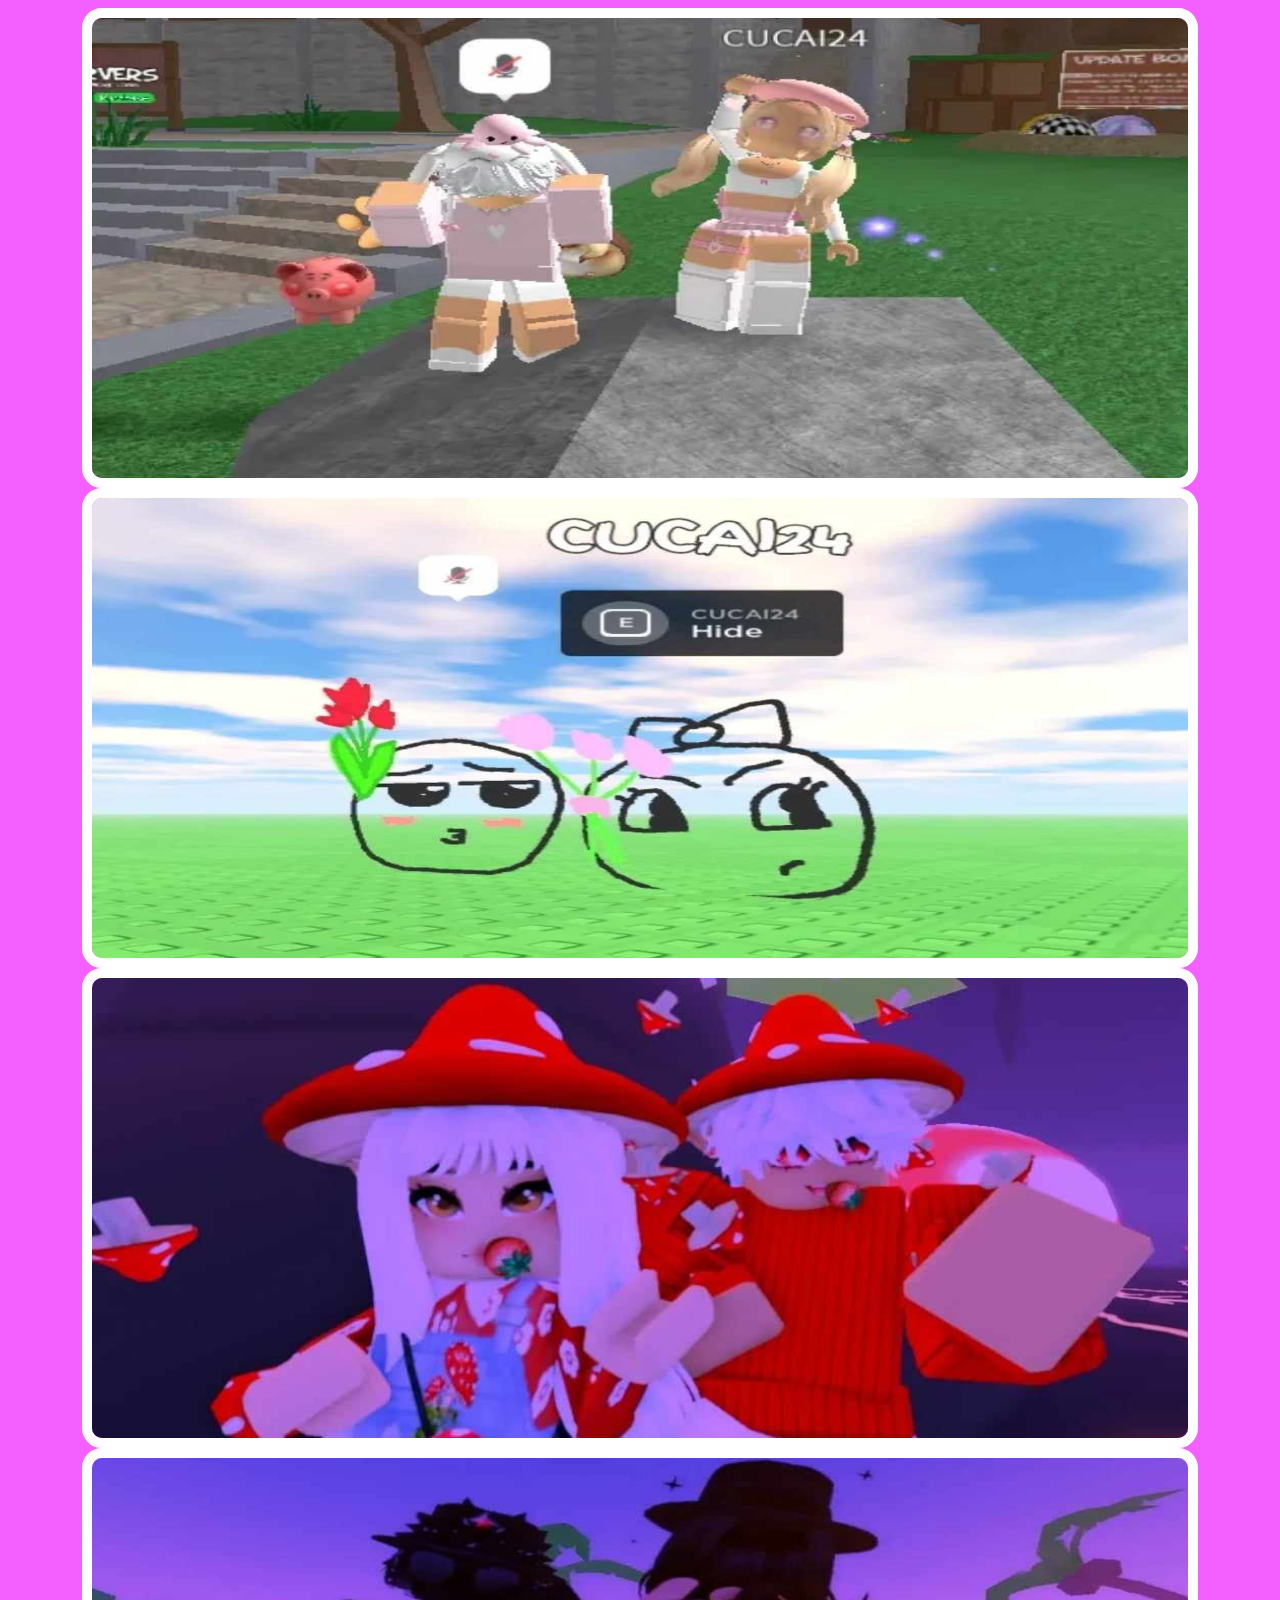
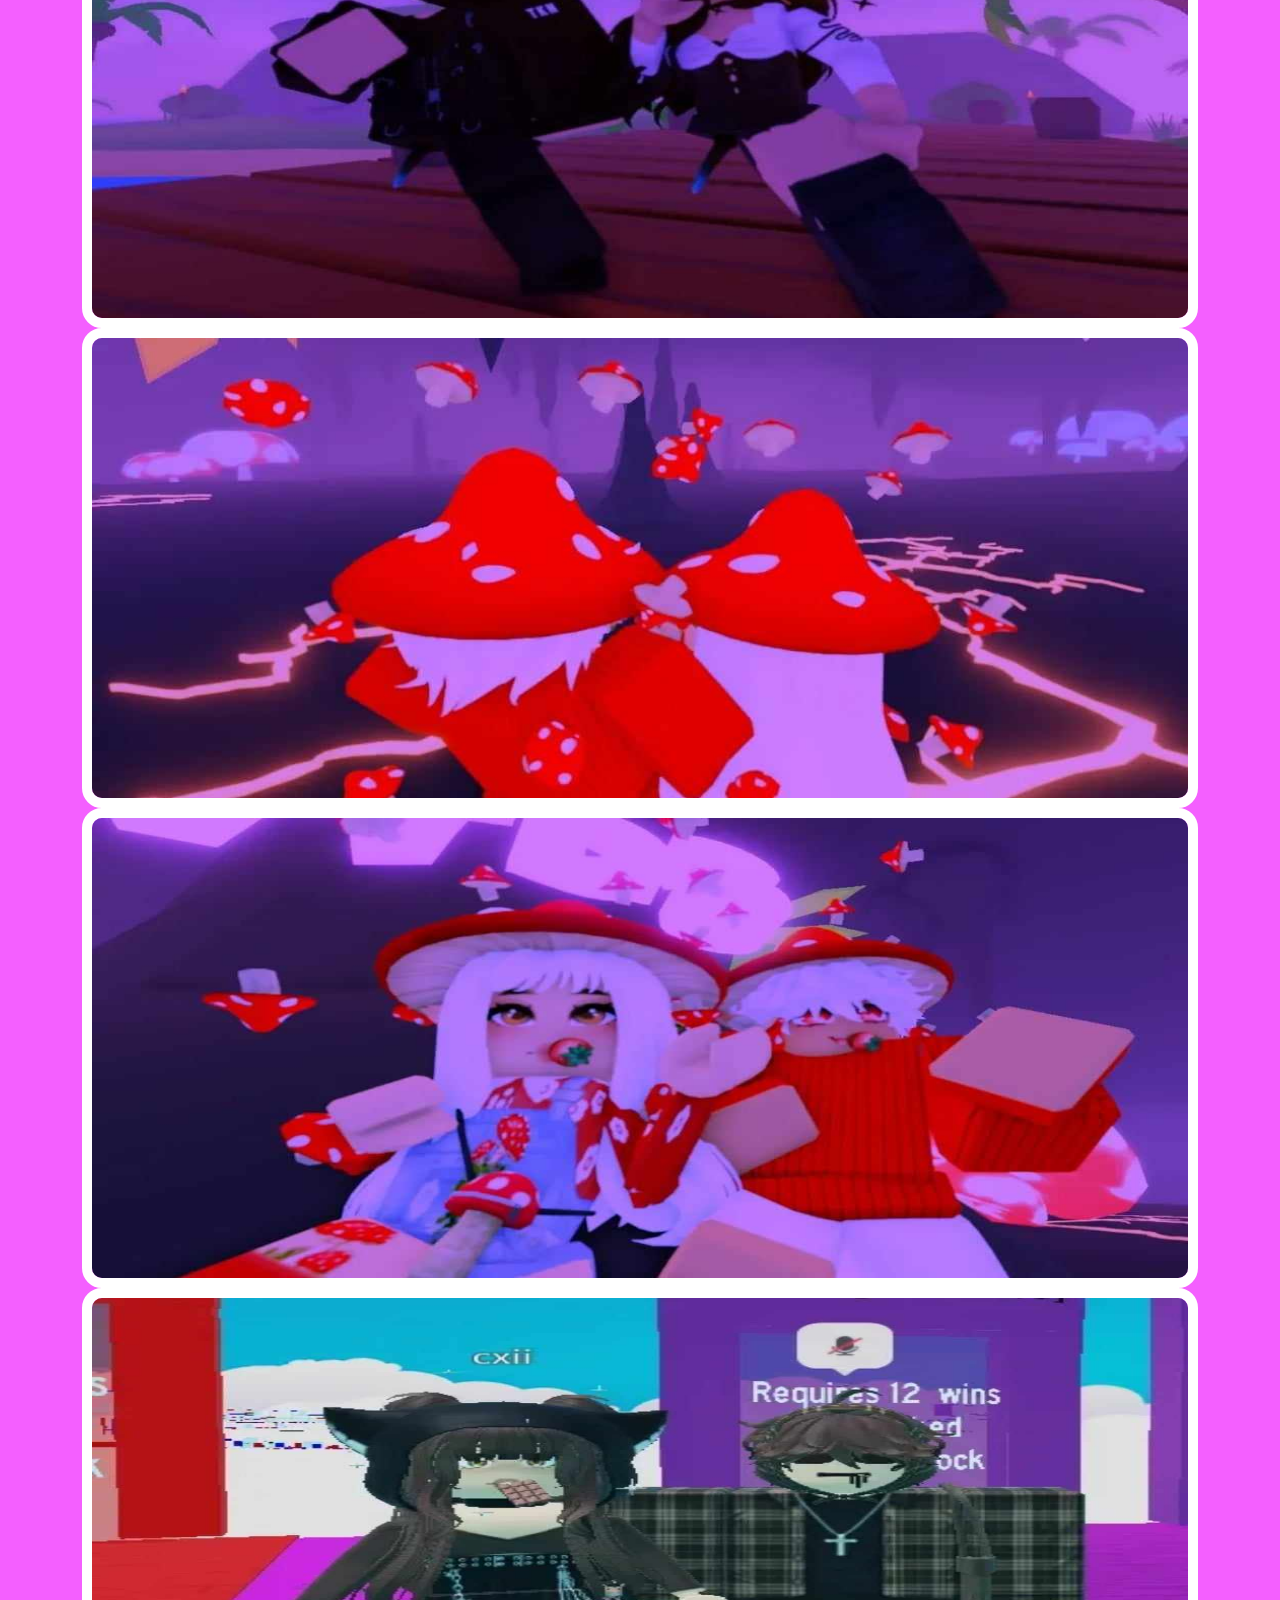
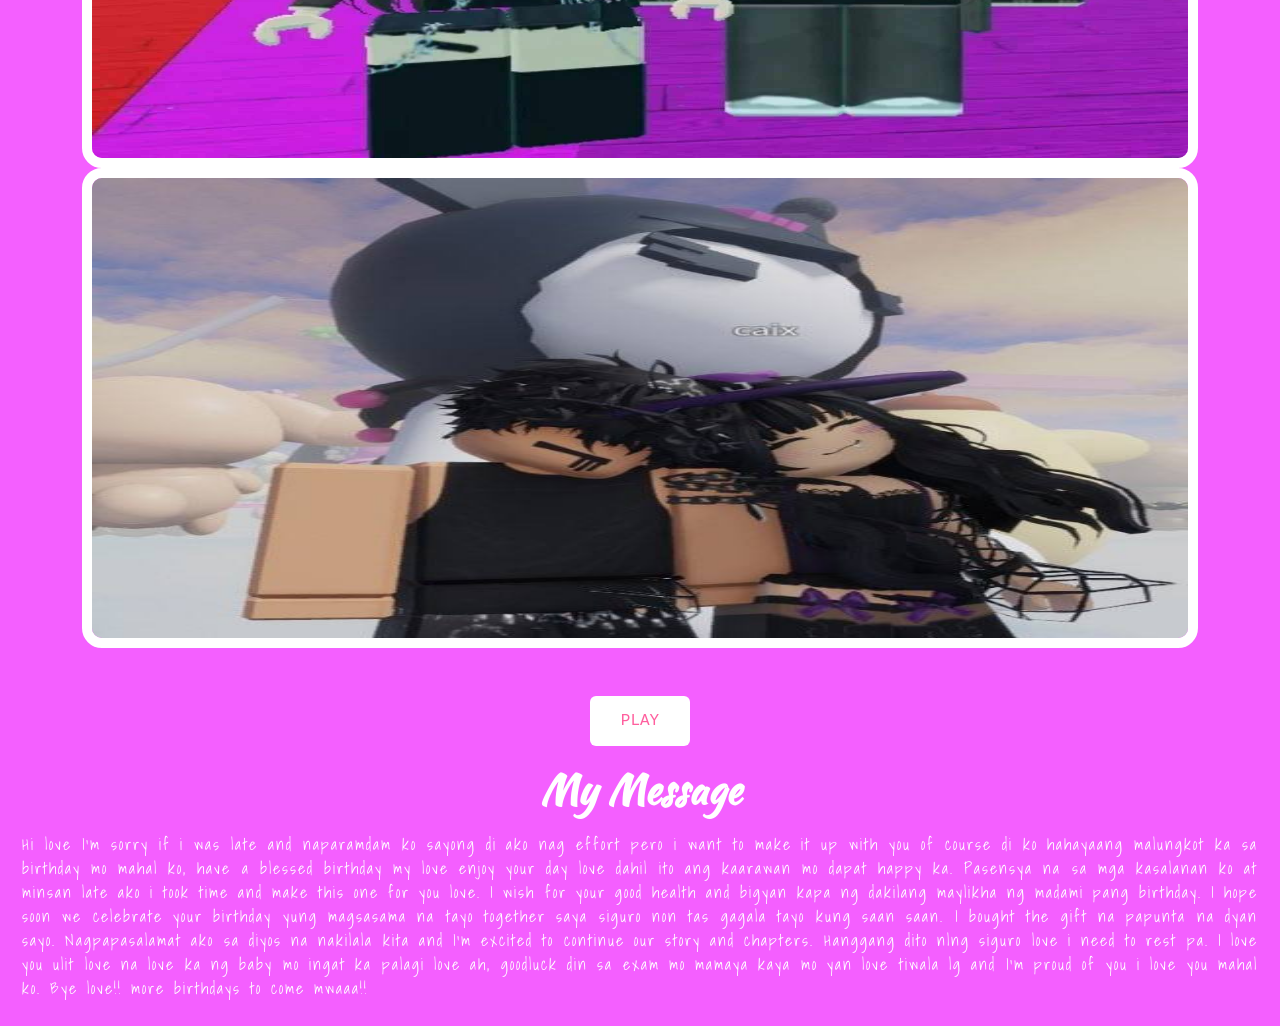
==== letter.html @ efd65d9f "e" ====
<!DOCTYPE html>
<html lang="en">
<head>
    <meta charset="UTF-8">
    <meta http-equiv="X-UA-Compatible" content="IE=edge">
    <meta name="viewport" content="width=device-width, initial-scale=1.0">
    <link href="https://cdn.jsdelivr.net/npm/bootstrap@5.0.2/dist/css/bootstrap.min.css" rel="stylesheet" integrity="sha384-EVSTQN3/azprG1Anm3QDgpJLIm9Nao0Yz1ztcQTwFspd3yD65VohhpuuCOmLASjC" crossorigin="anonymous">
    <link rel="stylesheet" href="https://cdn.jsdelivr.net/npm/bootstrap-icons@1.10.3/font/bootstrap-icons.css">
    <link rel="preconnect" href="https://fonts.googleapis.com">
    <link rel="preconnect" href="https://fonts.gstatic.com" crossorigin>
    <link href="https://fonts.googleapis.com/css2?family=Shadows+Into+Light&display=swap" rel="stylesheet">
    <link rel="preconnect" href="https://fonts.googleapis.com">
    <link rel="preconnect" href="https://fonts.googleapis.com">
    <link rel="preconnect" href="https://fonts.gstatic.com" crossorigin>
    <link href="https://fonts.googleapis.com/css2?family=Kaushan+Script&display=swap" rel="stylesheet">
    <style>
        @import url('https://fonts.googleapis.com/css2?family=Shadows+Into+Light&display=swap');
       
        html,body {
            margin: 0;
            padding: 0;
            background-color: #f45fff;
            color: white;
        }

        img {
            animation: bounce 1s;
            width: 100%;
            height: 30em;
            border-radius: 20px;
            border: 10px solid white;
        }

        #title {
            font-family: 'Kaushan Script', cursive;
            text-align: center;
            font-size: 40px;
            font-weight: bold;
            animation: fade 2s infinite;
        }

        p {
            font-family: 'Shadows Into Light', cursive;
            text-align: justify;
            letter-spacing: 2px;
            padding: 10px;
            font-size: 12pt;
            animation: fade 2s;
        }

        b {
            font-size: 20pt;
        }

        .footer {
            margin-top: 100px;
            width: 100%;
            display: flex;
            flex-direction: column;
            align-items: center;
            justify-content: center;

        }
        .footer h1 {
            color: white;
            letter-spacing: 2px;
            font-size: 10pt;
            order: 1;
            margin: 0;
            padding: 0;
        }

        .footer p {
            color: white;
            font-size: 10pt;
            font-family: monospace;
            order: 2;
        }
        .audio {
            width: 100%;
            display: flex;
            align-items: center;
            justify-content: center;
            flex-direction: column;
        }

        .btn {
            background-color: white;
            font-family: monospace;
            color: #FF5F9E;
            width: 100px;
            height: 50px;
            margin-bottom: 20px;
        }

        .btn:hover {
            transform: scale(110%);
            
        }

        @keyframes fade {
            0% {
                opacity: 1;
            }
            50% {
                opacity: 0.1;
            }
            100% {
                opacity: 1;
            }
        }

        @keyframes bounce {
            0%, 20%, 50%, 80%, 100% {transform: translateY(0);} 
            40% {transform: translateY(-30px);} 
            60% {transform: translateY(-15px);}
        }
    </style>
   
    <title>LETTER FOR MY BABY GLACE</title>

</head>
<body>
    <section class="container-fluid mb-5">
        <div class="row-fluid mt-2">
            <div class="col align-self-center">
                <div id="myCarousel" class="carousel slide" data-bs-ride="carousel">
                    <div class="carousel-inner">
                        <div class="carousel-item active">
                            <div class="container">
                                <img src="pic1.jpg" alt="">
                            </div>
                            <div class="container">
                                <img src="pic2.jpg" alt="">
                            </div>
                            <div class="container">
                                <img src="pic3.jpg" alt="">
                            </div>
                            <div class="container">
                                <img src="pic4.jpg" alt="">
                            </div>
                            <div class="container">
                                <img src="pic5.jpg" alt="">
                            </div>
                            <div class="container">
                                <img src="pic6.jpg" alt="">
                            </div>
                            <div class="container">
                                <img src="pic7.jpg" alt="">
                            </div>
                            <div class="container">
                                <img src="pic8.jpg" alt="">
                            </div>
                            
                        </div>
                        <!-- Add other carousel items here similarly -->
                    </div>
                </div>
            </div>
        </div>
    </section>

    <section class="container-fluid">
        <div class="row-fluid">
            <div class="audio">
                <audio id="mp" src="song.mp3" autoplay loop></audio>
                <button class="btn" onclick="play()">PLAY</button>
            </div>
            <div class="col-sm">
                <h1 id="title">My Message</h1>
                <p>Hi love I'm sorry if i was late and naparamdam ko sayong di ako nag effort pero i want to make it up with you of course di ko hahayaang malungkot ka sa birthday mo mahal ko, have a blessed birthday my love enjoy your day love dahil ito ang kaarawan mo dapat happy ka. Pasensya na sa mga kasalanan ko at minsan late ako i took time and make this one for you  love. I wish for your good health and bigyan kapa ng dakilang maylikha ng madami pang birthday. I hope soon we celebrate your birthday yung magsasama na tayo together saya siguro non tas gagala tayo kung saan saan. I bought the gift na papunta na dyan sayo. Nagpapasalamat ako sa diyos na nakilala kita and I'm excited to continue our story and chapters.  Hanggang dito nlng siguro love i need to rest pa. I love you ulit love na love ka ng baby mo ingat ka palagi love ah, goodluck din sa exam mo mamaya kaya mo yan love tiwala lg and I'm proud of you i love you mahal ko. Bye love!! more birthdays to come mwaaa!!</p>
            </div>
        </div>
    </section>

    <script>
        function play(){
            let audio = document.getElementById("mp");
            audio.play();
        }
    </script>

    <script src="https://cdn.jsdelivr.net/npm/bootstrap@5.0.2/dist/js/bootstrap.bundle.min.js" integrity="sha384-MrcW6ZMFYlzcLA8Nl+NtUVF0sA7MsXsP1UyJoMp4YLEuNSfAP+JcXn/tWtIaxVXM" crossorigin="anonymous"></script>
</body>
</html>
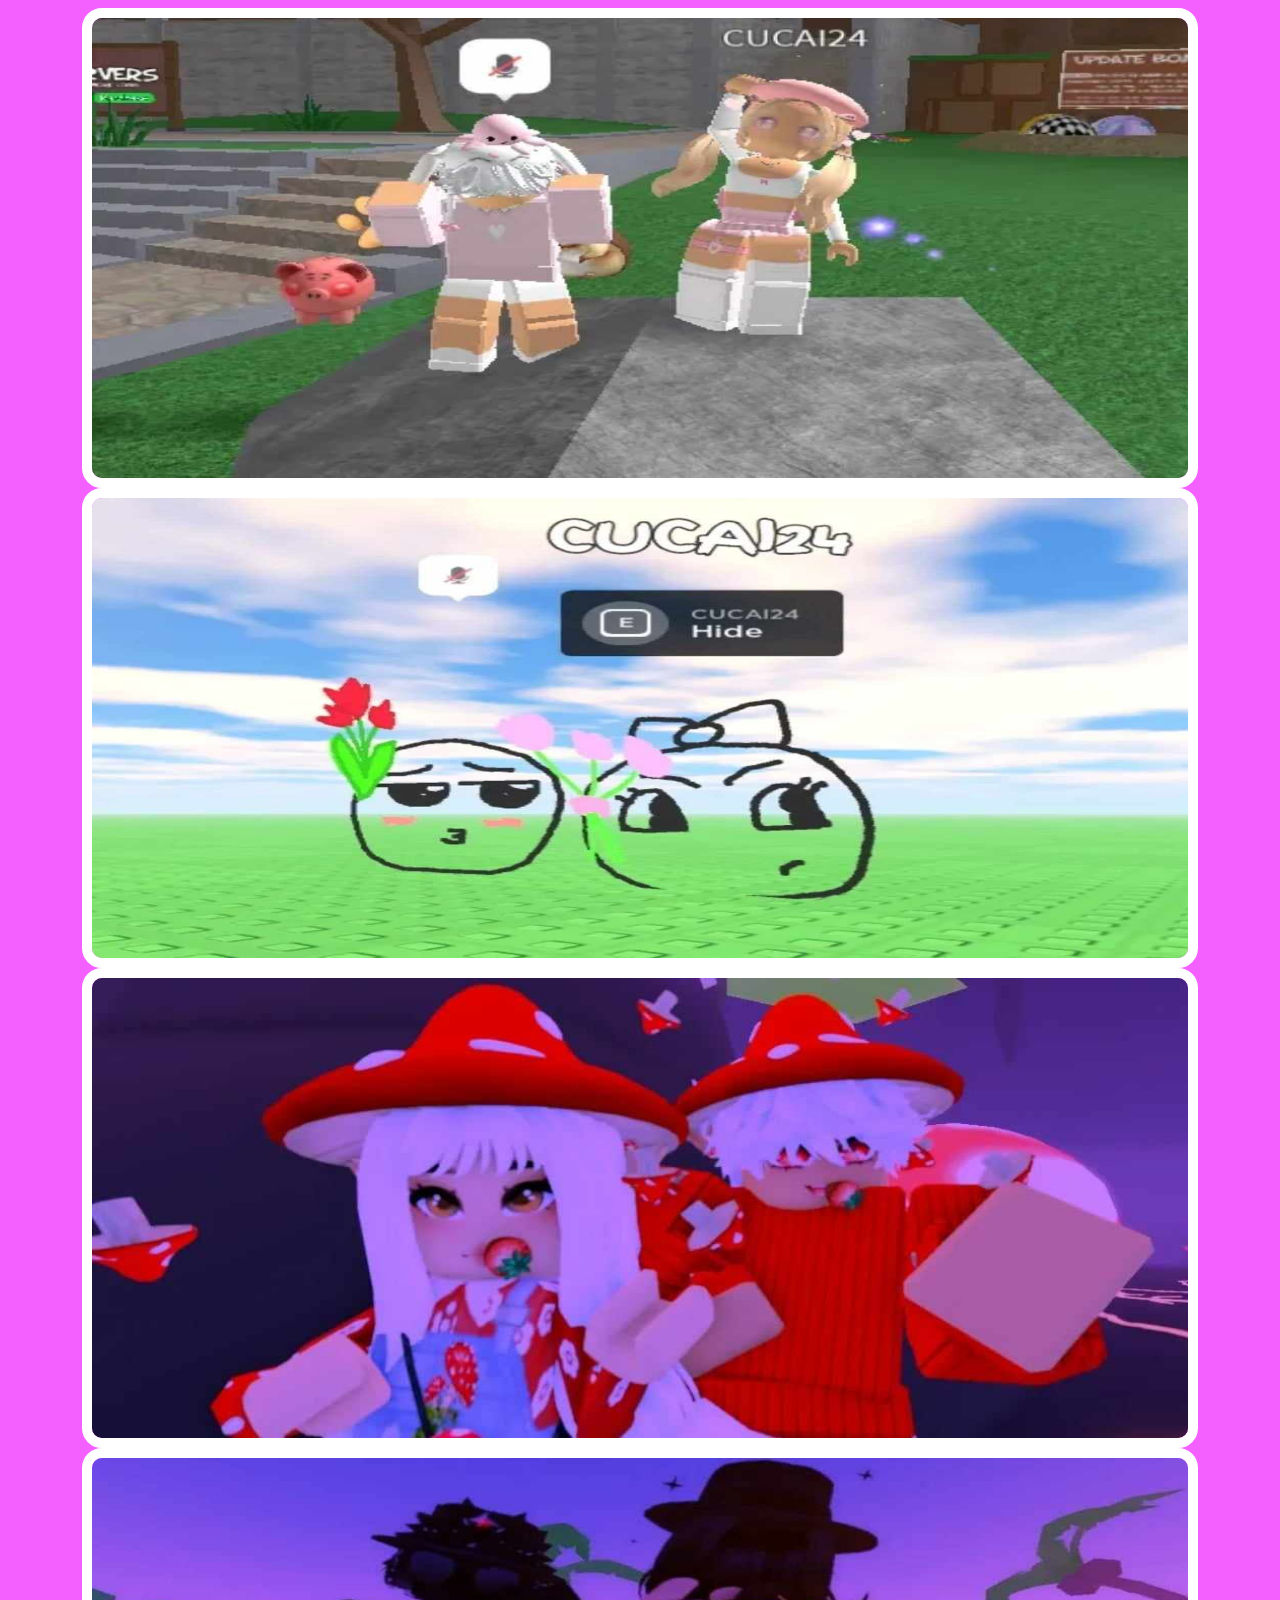
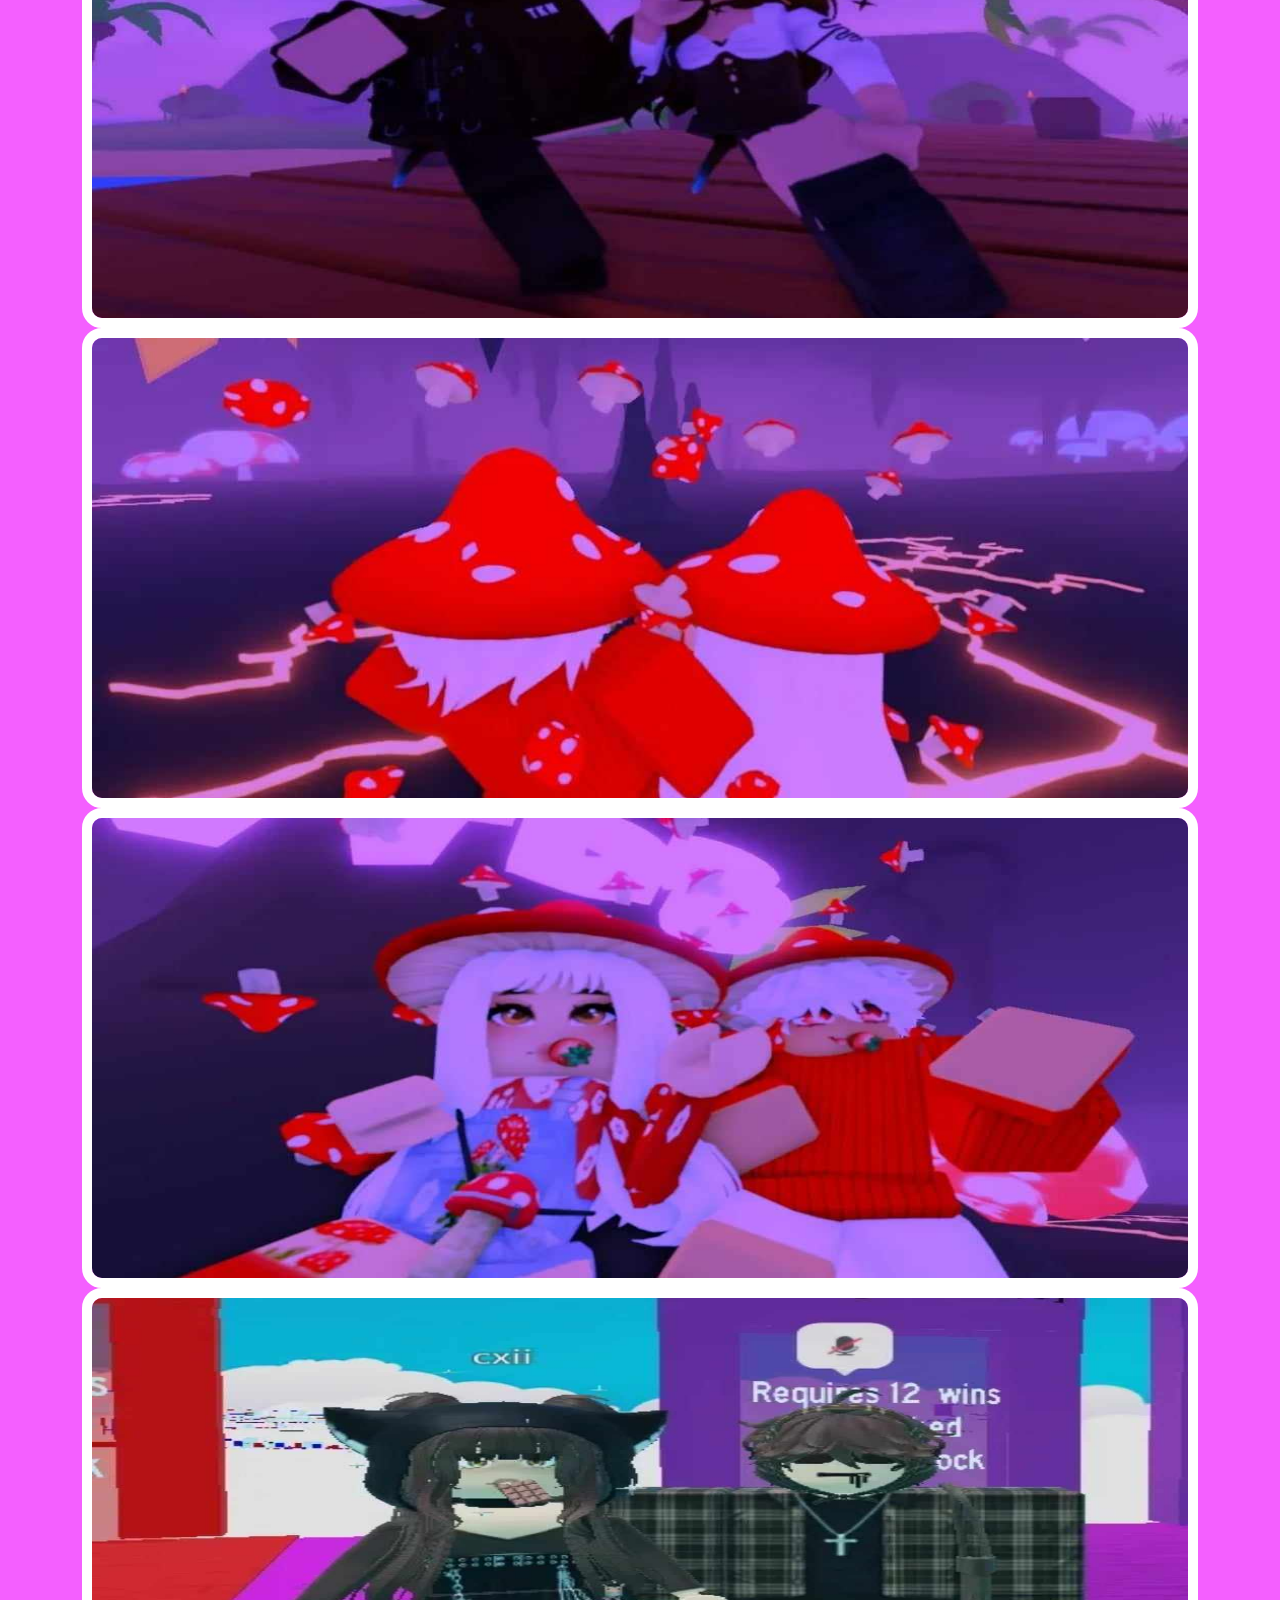
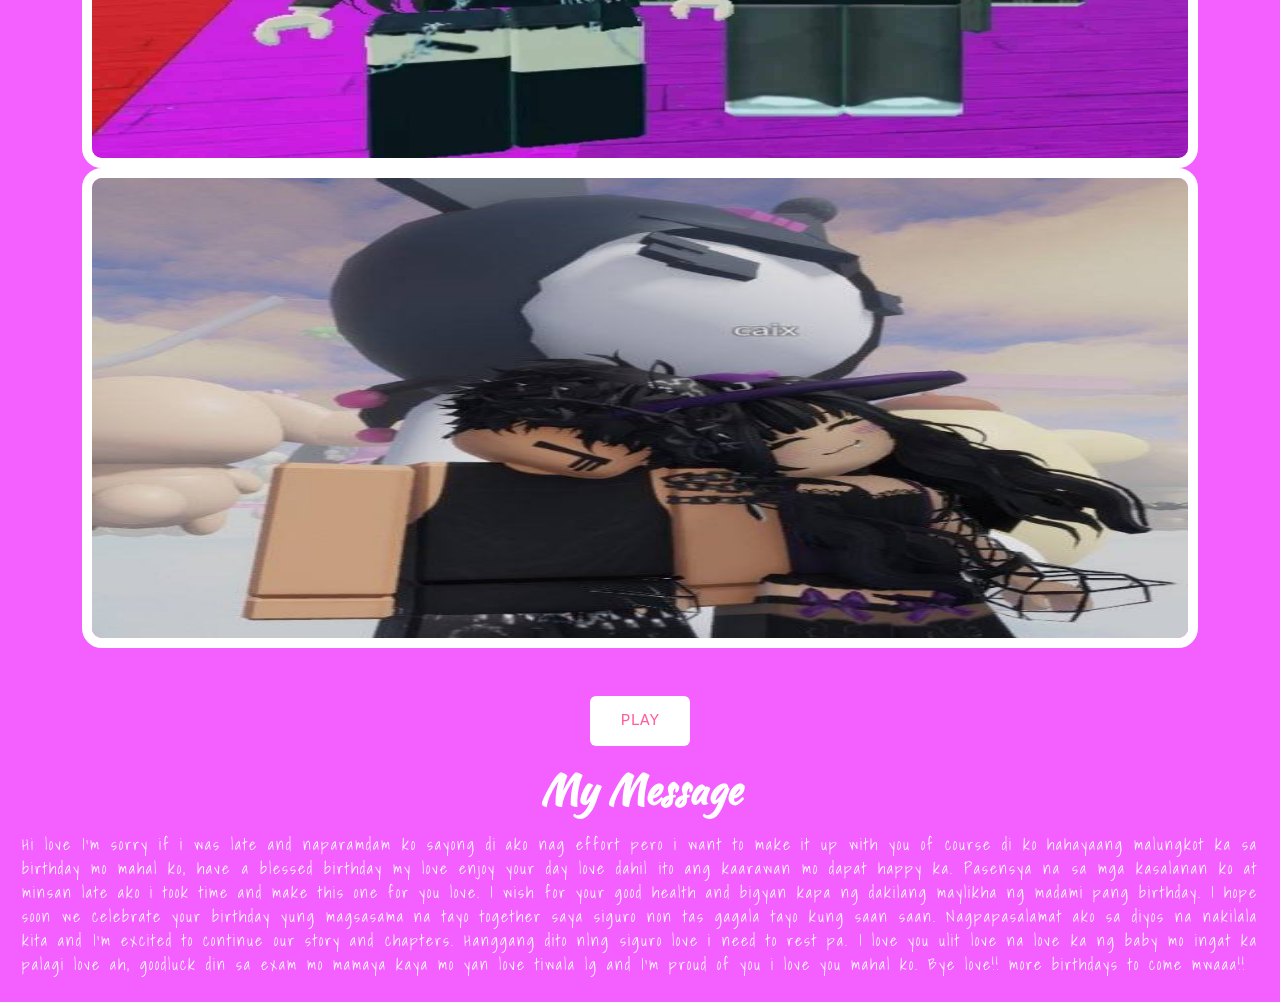
==== commit 1178054c: "e" ====
--- a/letter.html
+++ b/letter.html
@@ -168,7 +168,7 @@
             </div>
             <div class="col-sm">
                 <h1 id="title">My Message</h1>
-                <p>Hi love I'm sorry if i was late and naparamdam ko sayong di ako nag effort pero i want to make it up with you of course di ko hahayaang malungkot ka sa birthday mo mahal ko, have a blessed birthday my love enjoy your day love dahil ito ang kaarawan mo dapat happy ka. Pasensya na sa mga kasalanan ko at minsan late ako i took time and make this one for you  love. I wish for your good health and bigyan kapa ng dakilang maylikha ng madami pang birthday. I hope soon we celebrate your birthday yung magsasama na tayo together saya siguro non tas gagala tayo kung saan saan. I bought the gift na papunta na dyan sayo. Nagpapasalamat ako sa diyos na nakilala kita and I'm excited to continue our story and chapters.  Hanggang dito nlng siguro love i need to rest pa. I love you ulit love na love ka ng baby mo ingat ka palagi love ah, goodluck din sa exam mo mamaya kaya mo yan love tiwala lg and I'm proud of you i love you mahal ko. Bye love!! more birthdays to come mwaaa!!</p>
+                <p>Hi love I'm sorry if i was late and naparamdam ko sayong di ako nag effort pero i want to make it up with you of course di ko hahayaang malungkot ka sa birthday mo mahal ko, have a blessed birthday my love enjoy your day love dahil ito ang kaarawan mo dapat happy ka. Pasensya na sa mga kasalanan ko at minsan late ako i took time and make this one for you  love. I wish for your good health and bigyan kapa ng dakilang maylikha ng madami pang birthday. I hope soon we celebrate your birthday yung magsasama na tayo together saya siguro non tas gagala tayo kung saan saan. Nagpapasalamat ako sa diyos na nakilala kita and I'm excited to continue our story and chapters.  Hanggang dito nlng siguro love i need to rest pa. I love you ulit love na love ka ng baby mo ingat ka palagi love ah, goodluck din sa exam mo mamaya kaya mo yan love tiwala lg and I'm proud of you i love you mahal ko. Bye love!! more birthdays to come mwaaa!!</p>
             </div>
         </div>
     </section>
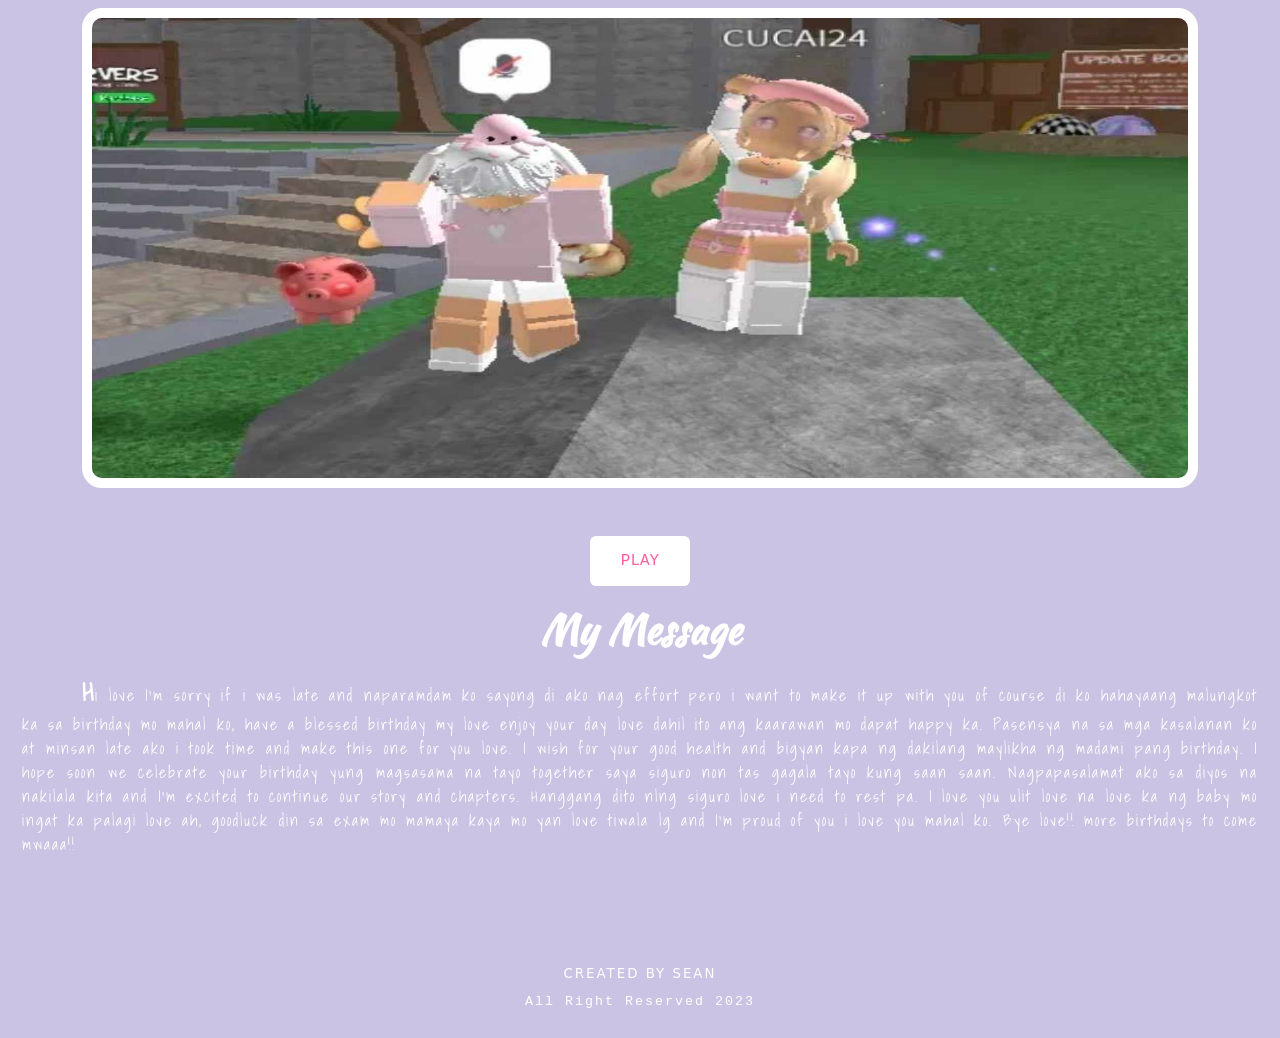
==== commit bfa41dd6: "e" ====
--- a/letter.html
+++ b/letter.html
@@ -12,15 +12,18 @@
     <link rel="preconnect" href="https://fonts.googleapis.com">
     <link rel="preconnect" href="https://fonts.googleapis.com">
     <link rel="preconnect" href="https://fonts.gstatic.com" crossorigin>
-    <link href="https://fonts.googleapis.com/css2?family=Kaushan+Script&display=swap" rel="stylesheet">
-    <style>
+    <link href="https://fonts.googleapis.com/css2?family=Kaushan+Script&display=swap" rel="stylesheet">    <style>
         @import url('https://fonts.googleapis.com/css2?family=Shadows+Into+Light&display=swap');
        
         html,body {
             margin: 0;
             padding: 0;
-            background-color: #f45fff;
+            background-color: #CBC3E3;
             color: white;
+        }
+        .row {
+            width: 100%;
+            height: 500px;
         }
 
         img {
@@ -111,13 +114,18 @@
         }
 
         @keyframes bounce {
-            0%, 20%, 50%, 80%, 100% {transform: translateY(0);} 
+			0%, 20%, 50%, 80%, 100% {transform: translateY(0);} 
             40% {transform: translateY(-30px);} 
             60% {transform: translateY(-15px);}
-        }
+		}
+
+        
+
     </style>
    
-    <title>LETTER FOR MY BABY GLACE</title>
+    <title>LETTER FOR WABI CUTE</title>
+
+    
 
 </head>
 <body>
@@ -130,34 +138,49 @@
                             <div class="container">
                                 <img src="pic1.jpg" alt="">
                             </div>
+                        </div>
+                        <div class="carousel-item">
                             <div class="container">
                                 <img src="pic2.jpg" alt="">
                             </div>
+                        </div>
+                        <div class="carousel-item">
                             <div class="container">
                                 <img src="pic3.jpg" alt="">
                             </div>
+                        </div>
+                        <div class="carousel-item">
                             <div class="container">
                                 <img src="pic4.jpg" alt="">
                             </div>
+                        </div>
+                        <div class="carousel-item">
                             <div class="container">
                                 <img src="pic5.jpg" alt="">
                             </div>
+                        </div>
+                        <div class="carousel-item">
                             <div class="container">
                                 <img src="pic6.jpg" alt="">
                             </div>
+                        </div>
+                        <div class="carousel-item">
                             <div class="container">
                                 <img src="pic7.jpg" alt="">
                             </div>
+                        </div>
+                        <div class="carousel-item">
                             <div class="container">
                                 <img src="pic8.jpg" alt="">
                             </div>
-                            
-                        </div>
-                        <!-- Add other carousel items here similarly -->
+                        </div>
+
                     </div>
                 </div>
             </div>
         </div>
+        
+        
     </section>
 
     <section class="container-fluid">
@@ -168,18 +191,27 @@
             </div>
             <div class="col-sm">
                 <h1 id="title">My Message</h1>
-                <p>Hi love I'm sorry if i was late and naparamdam ko sayong di ako nag effort pero i want to make it up with you of course di ko hahayaang malungkot ka sa birthday mo mahal ko, have a blessed birthday my love enjoy your day love dahil ito ang kaarawan mo dapat happy ka. Pasensya na sa mga kasalanan ko at minsan late ako i took time and make this one for you  love. I wish for your good health and bigyan kapa ng dakilang maylikha ng madami pang birthday. I hope soon we celebrate your birthday yung magsasama na tayo together saya siguro non tas gagala tayo kung saan saan. Nagpapasalamat ako sa diyos na nakilala kita and I'm excited to continue our story and chapters.  Hanggang dito nlng siguro love i need to rest pa. I love you ulit love na love ka ng baby mo ingat ka palagi love ah, goodluck din sa exam mo mamaya kaya mo yan love tiwala lg and I'm proud of you i love you mahal ko. Bye love!! more birthdays to come mwaaa!!</p>
+                <p><b>&ensp;&ensp;&ensp;&ensp;H</b>i love I'm sorry if i was late and naparamdam ko sayong di ako nag effort pero i want to make it up with you of course di ko hahayaang malungkot ka sa birthday mo mahal ko, have a blessed birthday my love enjoy your day love dahil ito ang kaarawan mo dapat happy ka. Pasensya na sa mga kasalanan ko at minsan late ako i took time and make this one for you  love. I wish for your good health and bigyan kapa ng dakilang maylikha ng madami pang birthday. I hope soon we celebrate your birthday yung magsasama na tayo together saya siguro non tas gagala tayo kung saan saan. Nagpapasalamat ako sa diyos na nakilala kita and I'm excited to continue our story and chapters.  Hanggang dito nlng siguro love i need to rest pa. I love you ulit love na love ka ng baby mo ingat ka palagi love ah, goodluck din sa exam mo mamaya kaya mo yan love tiwala lg and I'm proud of you i love you mahal ko. Bye love!! more birthdays to come mwaaa!!</p>
             </div>
         </div>
     </section>
 
-    <script>
-        function play(){
-            let audio = document.getElementById("mp");
-            audio.play();
-        }
-    </script>
-
-    <script src="https://cdn.jsdelivr.net/npm/bootstrap@5.0.2/dist/js/bootstrap.bundle.min.js" integrity="sha384-MrcW6ZMFYlzcLA8Nl+NtUVF0sA7MsXsP1UyJoMp4YLEuNSfAP+JcXn/tWtIaxVXM" crossorigin="anonymous"></script>
+    <div class="footer">
+        <h1>CREATED BY SEAN</h1>
+        <p>All Right Reserved 2023</p>
+    </div>
+
+</div>
+
+<script>
+    function play(){
+        let audio = document.getElementById("mp");
+        audio.play();
+    }
+    
+</script>
+<script src="https://cdn.jsdelivr.net/npm/bootstrap@5.0.2/dist/js/bootstrap.bundle.min.js" integrity="sha384-MrcW6ZMFYlzcLA8Nl+NtUVF0sA7MsXsP1UyJoMp4YLEuNSfAP+JcXn/tWtIaxVXM" crossorigin="anonymous"></script>
+
+    
 </body>
 </html>
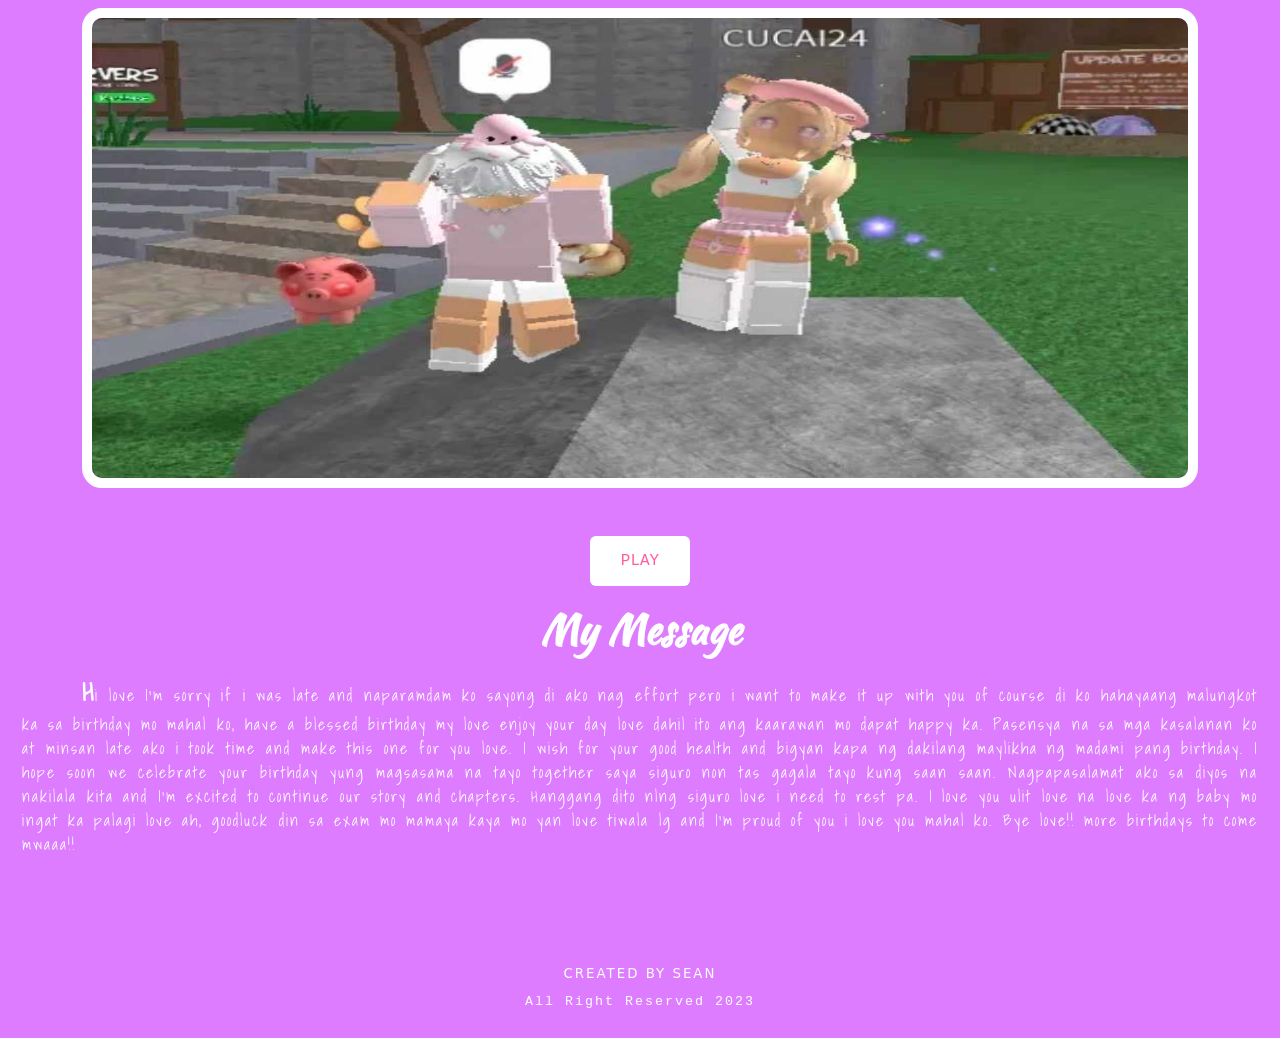
==== commit 9b15ee57: "e" ====
--- a/letter.html
+++ b/letter.html
@@ -18,7 +18,7 @@
         html,body {
             margin: 0;
             padding: 0;
-            background-color: #CBC3E3;
+            background-color: rgb(222, 124, 255);
             color: white;
         }
         .row {
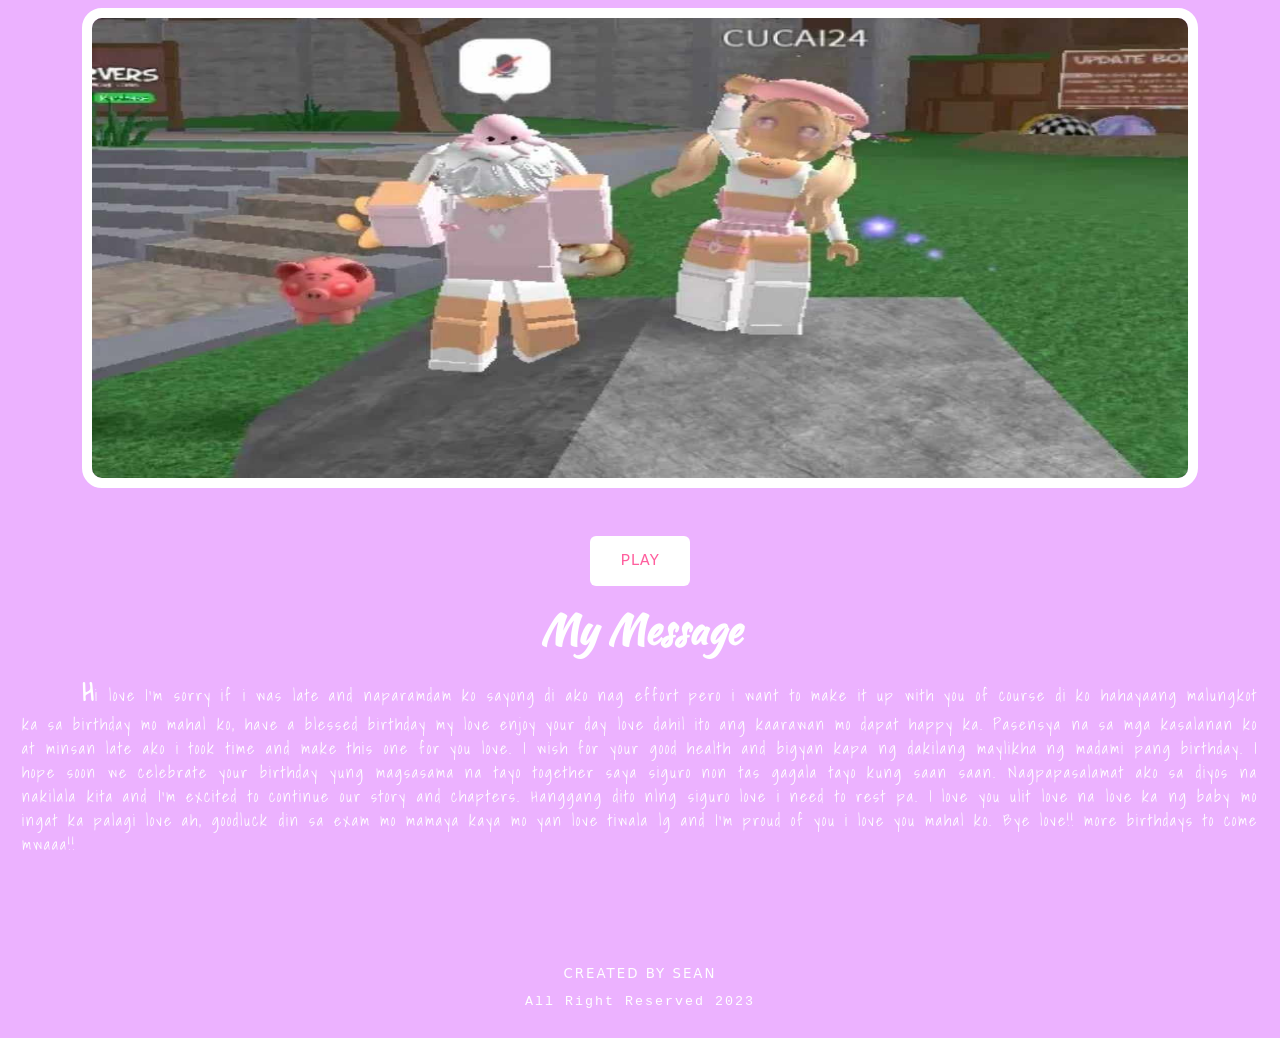
==== commit afdc849e: "e" ====
--- a/letter.html
+++ b/letter.html
@@ -18,7 +18,7 @@
         html,body {
             margin: 0;
             padding: 0;
-            background-color: rgb(222, 124, 255);
+            background-color: rgb(236, 178, 255);
             color: white;
         }
         .row {
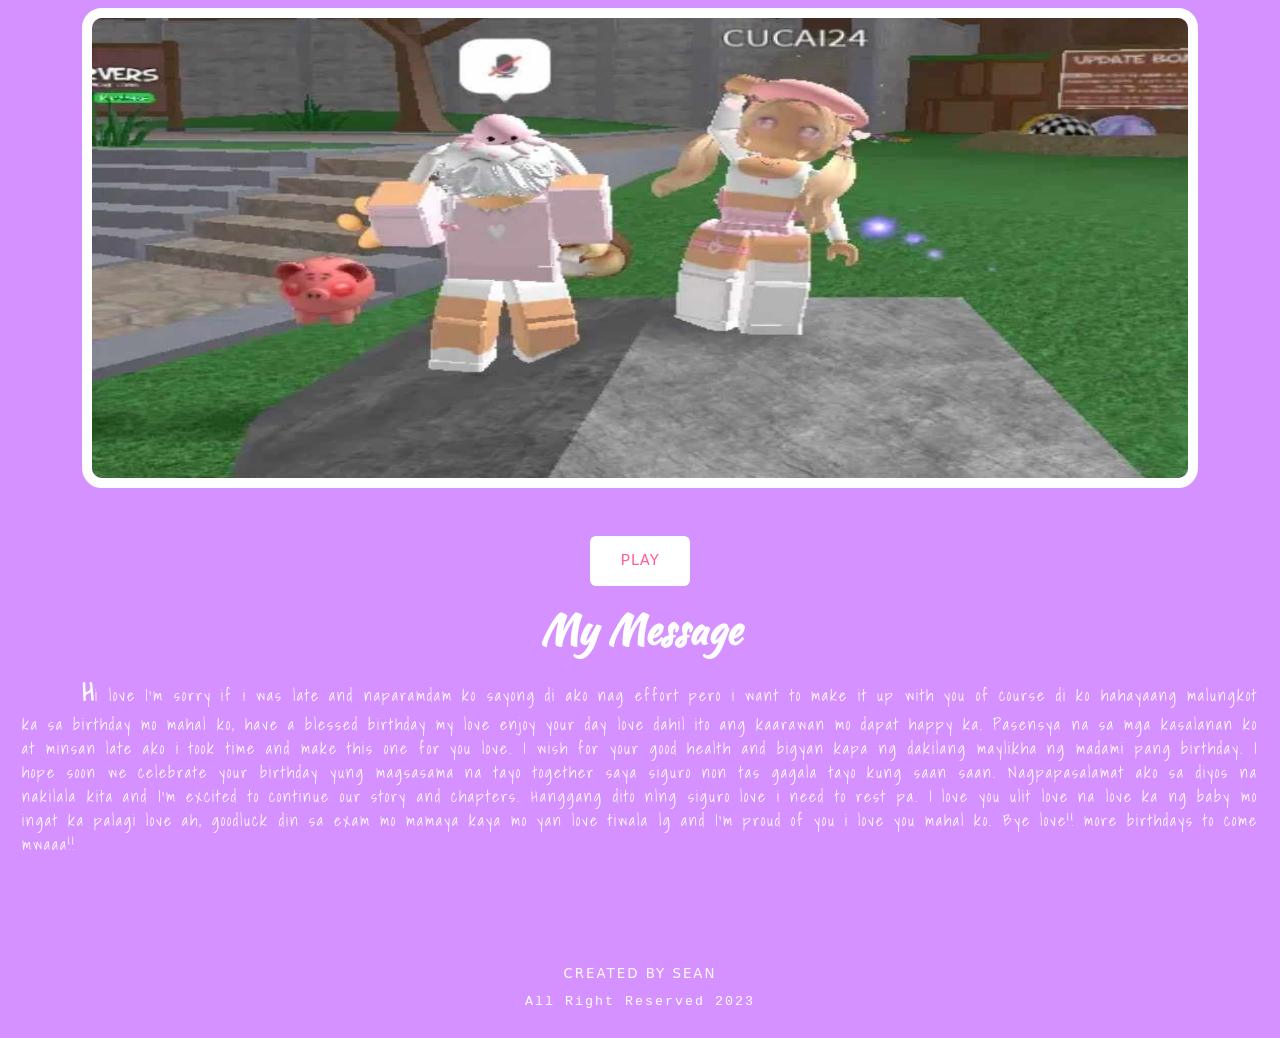
==== commit 40277f3c: "as" ====
--- a/letter.html
+++ b/letter.html
@@ -18,7 +18,7 @@
         html,body {
             margin: 0;
             padding: 0;
-            background-color: rgb(236, 178, 255);
+            background-color: rgb(213, 145, 255);
             color: white;
         }
         .row {
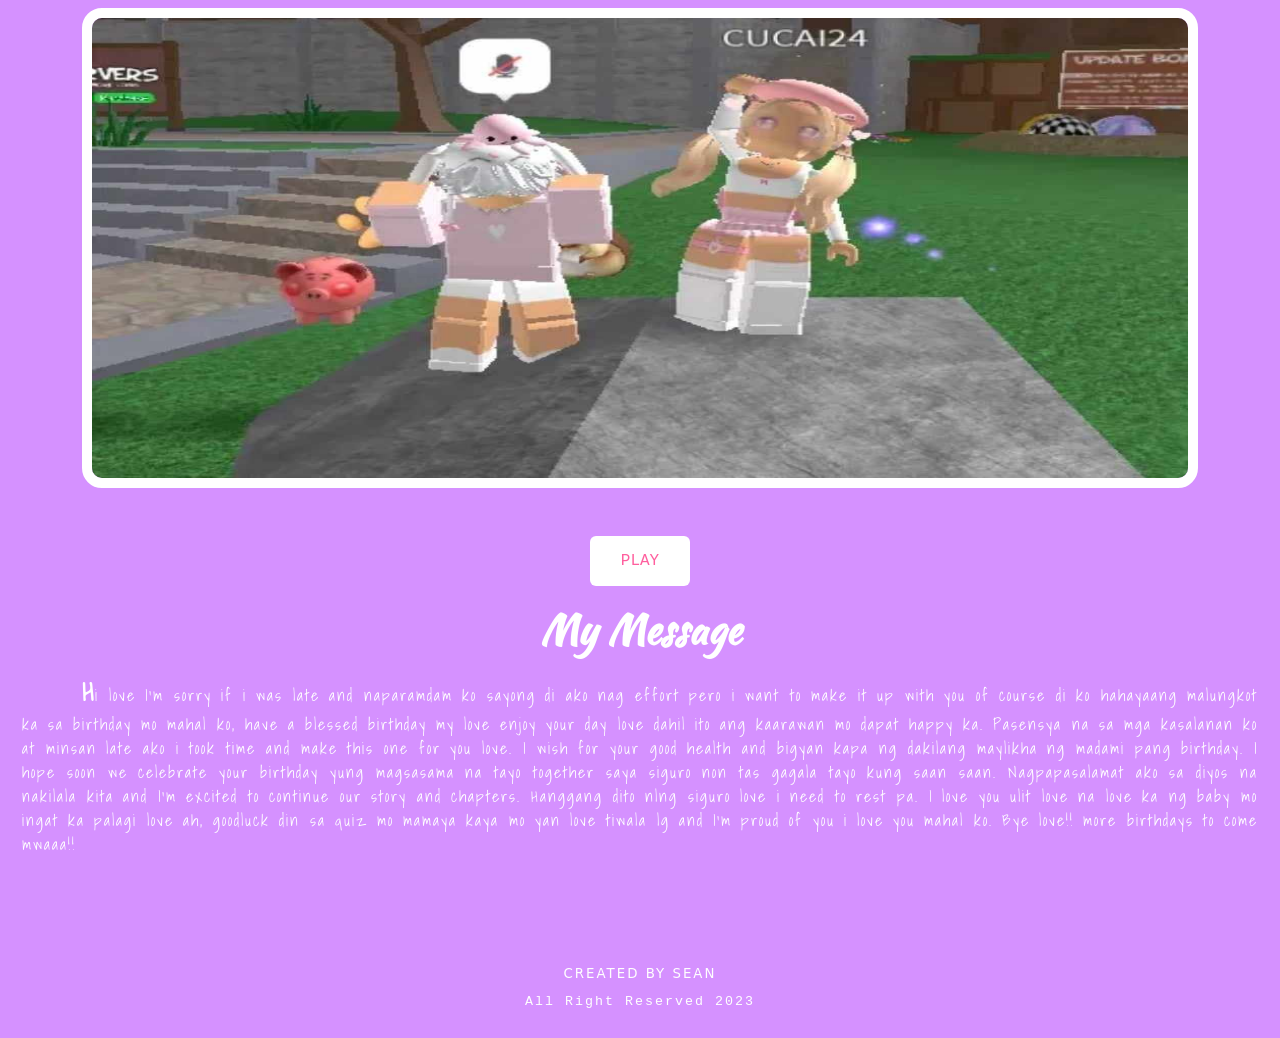
==== commit f3ec5595: "e" ====
--- a/letter.html
+++ b/letter.html
@@ -120,10 +120,10 @@
 		}
 
         
-
+w
     </style>
    
-    <title>LETTER FOR WABI CUTE</title>
+    <title>LETTER FOR MY BABY GLACE</title>
 
     
 
@@ -191,7 +191,7 @@
             </div>
             <div class="col-sm">
                 <h1 id="title">My Message</h1>
-                <p><b>&ensp;&ensp;&ensp;&ensp;H</b>i love I'm sorry if i was late and naparamdam ko sayong di ako nag effort pero i want to make it up with you of course di ko hahayaang malungkot ka sa birthday mo mahal ko, have a blessed birthday my love enjoy your day love dahil ito ang kaarawan mo dapat happy ka. Pasensya na sa mga kasalanan ko at minsan late ako i took time and make this one for you  love. I wish for your good health and bigyan kapa ng dakilang maylikha ng madami pang birthday. I hope soon we celebrate your birthday yung magsasama na tayo together saya siguro non tas gagala tayo kung saan saan. Nagpapasalamat ako sa diyos na nakilala kita and I'm excited to continue our story and chapters.  Hanggang dito nlng siguro love i need to rest pa. I love you ulit love na love ka ng baby mo ingat ka palagi love ah, goodluck din sa exam mo mamaya kaya mo yan love tiwala lg and I'm proud of you i love you mahal ko. Bye love!! more birthdays to come mwaaa!!</p>
+                <p><b>&ensp;&ensp;&ensp;&ensp;H</b>i love I'm sorry if i was late and naparamdam ko sayong di ako nag effort pero i want to make it up with you of course di ko hahayaang malungkot ka sa birthday mo mahal ko, have a blessed birthday my love enjoy your day love dahil ito ang kaarawan mo dapat happy ka. Pasensya na sa mga kasalanan ko at minsan late ako i took time and make this one for you  love. I wish for your good health and bigyan kapa ng dakilang maylikha ng madami pang birthday. I hope soon we celebrate your birthday yung magsasama na tayo together saya siguro non tas gagala tayo kung saan saan. Nagpapasalamat ako sa diyos na nakilala kita and I'm excited to continue our story and chapters.  Hanggang dito nlng siguro love i need to rest pa. I love you ulit love na love ka ng baby mo ingat ka palagi love ah, goodluck din sa quiz mo mamaya kaya mo yan love tiwala lg and I'm proud of you i love you mahal ko. Bye love!! more birthdays to come mwaaa!!</p>
             </div>
         </div>
     </section>
